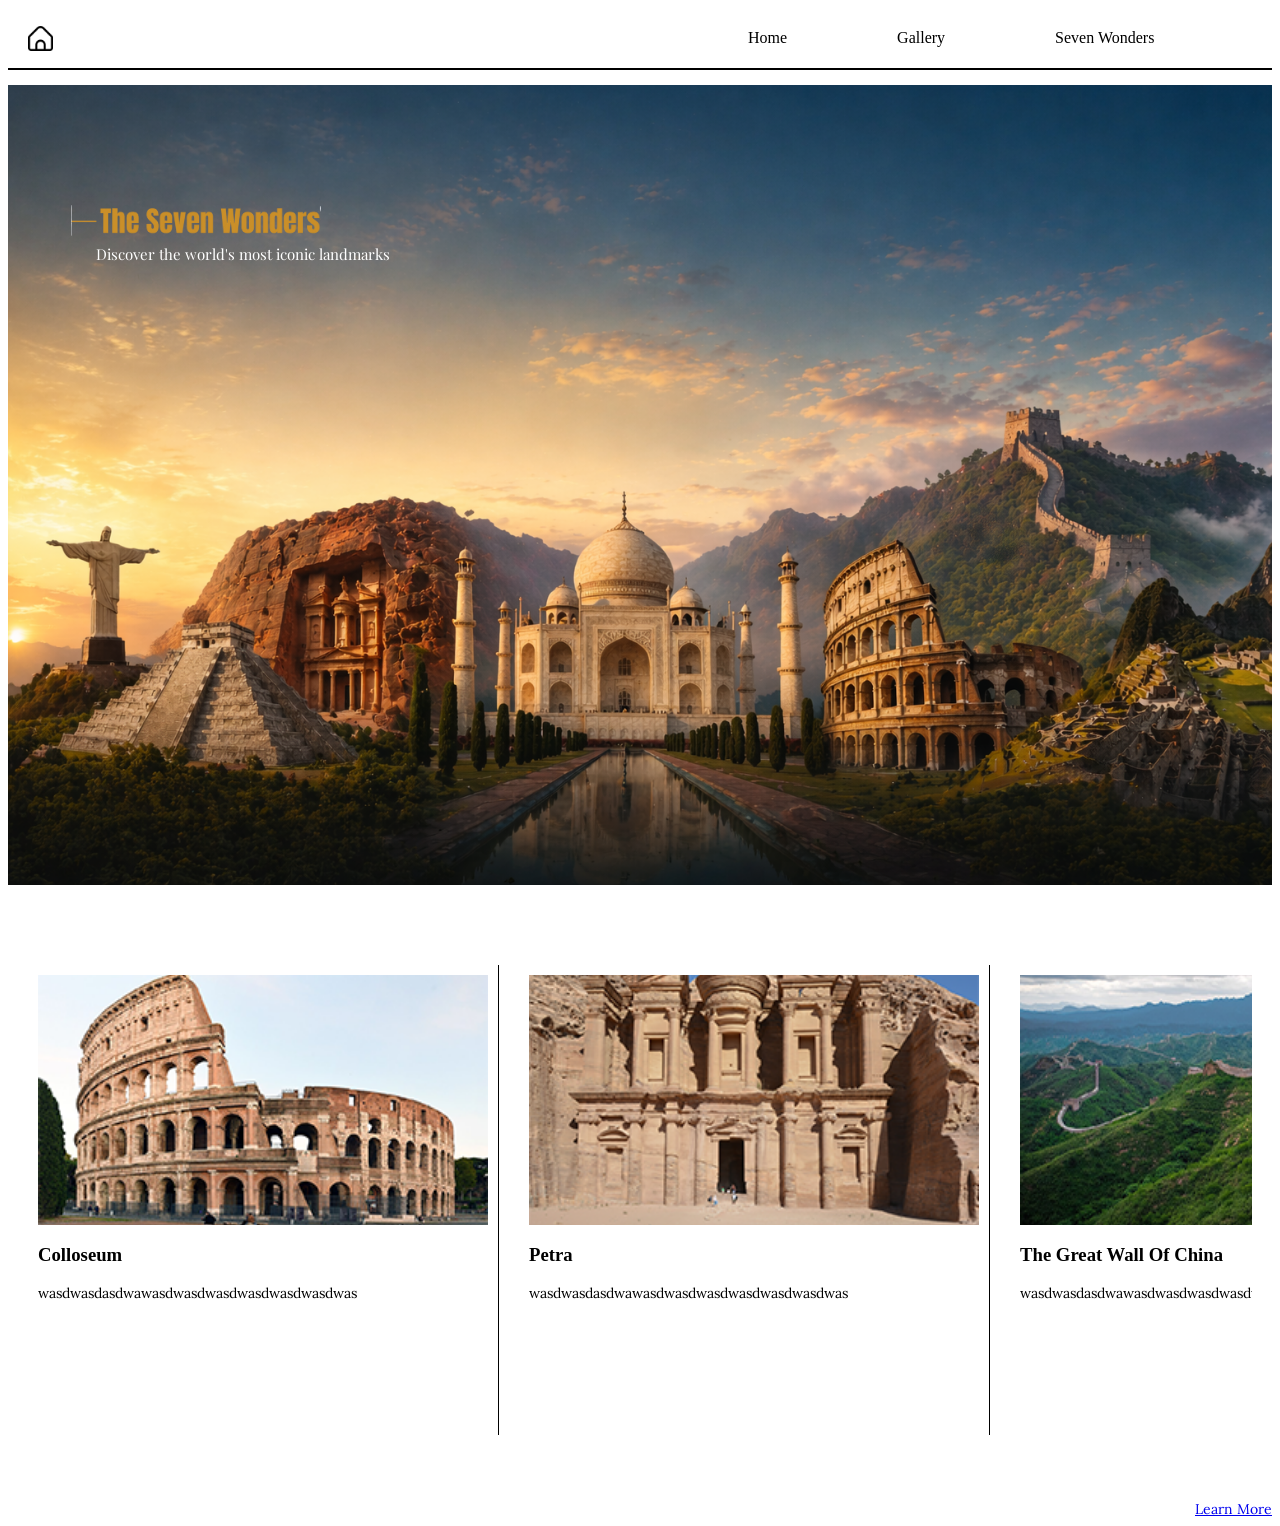
==== index.html @ 96e54e18 "commit" ====
<!DOCTYPE html>
<html>
<head>
<link rel="stylesheet" href="https://fonts.google.com/specimen/BBH+Hegarty">
<link rel="stylesheet" href="https://fonts.googleapis.com/css2?family=Lora:ital,wght@0,400;0,700;1,400&display=swap">
<link rel="stylesheet" href="https://fonts.googleapis.com/css2?family=Playfair+Display&display=swap">
<link rel="stylesheet" href="style.css">
<link rel="icon" type="image/png" href="Images/home.png">
</head>
<body>

    <nav class="Navbar">
      <img src="Images/home.png" alt="Home Icon" class="Home-Icon">
        
      
      <div class="Nav-Links">
        <a href ='index.html' > Home </a>
        <a href ='gallery.html' > Gallery </a>
        <a href ='wonders.html' > Seven Wonders </a>
    </div>
      </nav>

      <div class="Front">
      <img src="Images/SevenWonders.png" alt="Seven Wonders" class="FrontImage">
      <img src="Images/Title.png" alt="Title" class="Title">
      <p class="Title1">Discover the world's most iconic landmarks</p>
</div>
    
<div class="Scroll-Gallery-Border">
  <div class="Scroll-Gallery-Sections">
    
    <div class="Scroll-Gallery-Boxes">
      <img src="Images/Colosseum.png" alt="Colosseum" class="Scroll-Gallery-Images">
      <h3>Colloseum</h3>
      <p>wasdwasdasdwawasdwasdwasdwasdwasdwasdwas</p>
    </div>

        <div class="Scroll-Gallery-Boxes">
      <img src="Images/Petra.png" alt="Petra" class="Scroll-Gallery-Images">
      <h3>Petra</h3>
      <p>wasdwasdasdwawasdwasdwasdwasdwasdwasdwas</p>
    </div>

        <div class="Scroll-Gallery-Boxes">
      <img src="Images/TheGreatWallOfChina.png" alt="The The Great Wall Of China" class="Scroll-Gallery-Images">
      <h3>The Great Wall Of China</h3>
      <p>wasdwasdasdwawasdwasdwasdwasdwasdwasdwas</p>
    </div>

                <div class="Scroll-Gallery-Boxes">
      <img src="Images/MachuPicchu.png" alt="Machu Picchu" class="Scroll-Gallery-Images">
      <h3>Machu Picchu</h3>
      <p>wasdwasdasdwawasdwasdwasdwasdwasdwasdwas</p>
    </div>

    <div class="Scroll-Gallery-Boxes">
      <img src="Images/ChichenItza.png" alt="Chichen Itza" class="Scroll-Gallery-Images">
      <h3>Chichen Itza</h3>
      <p>wasdwasdasdwawasdwasdwasdwasdwasdwasdwas</p>
    </div>

        <div class="Scroll-Gallery-Boxes">
      <img src="Images/ChristTheRedeemer.png" alt="Christ The Redeemer" class="Scroll-Gallery-Images">
      <h3>Christ The Redeemer</h3>
      <p>wasdwasdasdwawasdwasdwasdwasdwasdwasdwas</p>
    </div>

        <div class="Scroll-Gallery-Boxes">
      <img src="Images/TajMahal.png" alt="Taj Mahal" class="Scroll-Gallery-Images">
      <h3>Taj Mahal</h3>
      <p>wasdwasdasdwawasdwasdwasdwasdwasdwasdwas</p>
    </div>

  </div>
  </div>

      <div class="Scroll-Gallery-Footer">
      <a href="gallery.html" class="Scroll-Gallery-Footer1">Learn More</a>
    </div>

</body>
</html>
---- style.css ----
body {
    background-color: rgb(255, 255, 255);
  }

h1 {
    font-family: "BBH Hegarty", sans-serif;
    font-size: 32px;
    text-align: center;
  }

  p {
    font-family: "Lora", serif;
    font-size: 20px;
  }

 .Home-Icon {
  width: 25px;
  height:auto;
  margin-right:50px;
 }
  
  nav {
    background-color:white;
    display: flex;
    align-items: center;
    padding: 5px 20px;
    border-bottom: 2px solid black;
    height: 50px;
    position: sticky;
    top:0;
    z-index: 100;
  }
  
  .Nav-Links {
    gap: 20px;
    display: flex;
    margin-left: 600px;
  }

  .Navbar {
    a:link, a:visited {
      background-color: white;
      color: black;
      padding: 15px 20px;
      text-align: center;
      margin-left: 20px;
      margin-right: 20px;
      text-decoration: none;
      display: inline-block;
      transition-duration: 0.4s;
      border: 5px solid white;
      border-radius: 12px;
    }

    a:hover, a:active {
        background-color: rgb(245, 240, 240);
        color: white;
        border: 5px solid rgb(241, 236, 236);
        border-radius: 12px;
    }
}

.FrontImage {
  width:100%;
  height: 800px;
  display: block;
  object-fit: cover;
  object-position: bottom;
  margin-top: 15px;
}

.Front {
  position: relative;
  width: 100%;
  display: block;
}

.Title {
  position: absolute;
  top: 15%;
  left: 5%;
  width: 250px;
  height: auto;
}

.Title1 {
  position: absolute;
  top: 18%;
  left: 7%;
  color: white;
  font-size: 15px;
  font-family: "Playfair Display", serif;
}

.Scroll-Gallery-Border {
  margin-top: 60px;
  padding: 20px;
  position: relative;
}

.Scroll-Gallery-Sections {
  display: flex;
  flex-wrap: nowrap;
  gap: 20px;
  overflow-x: auto;
  scroll-behavior: smooth;
  padding-bottom: 15px;
  margin-bottom: 0;
  align-items: stretch;
}

.Scroll-Gallery-Sections::-webkit-scrollbar-track {
  background: white;
}

.Scroll-Gallery-Sections::-webkit-scrollbar-thumb {
  background: #888888;
  border-radius: 6px;
}

.Scroll-Gallery-Sections::-webkit-scrollbar-thumb:hover {
  background: #525151;
}

.Scroll-Gallery-Boxes {
  min-width: 450px;
  width: 450px;
  flex-shrink: 0;
  background-color: white;
  padding: 10px;
  height: 450px;
  border-right: 1px solid black;
  margin-bottom: 30px;
}

.Scroll-Gallery-Boxes p {
  font-family: "Lora", serif;
  font-size: 14px;
  margin: 0;
  overflow: -webkit-box;
  -webkit-line-clamp: 3;
  -webkit-box-orient: vertical;
}

.Scroll-Gallery-Images {
  width: 100%;
  height: 250px;
  object-fit: cover;
  display: block;
}

.Scroll-Gallery h3 {
  font-family: "Lora", serif;
  font-size: 18px;
  margin: 10px 0 5px;
}

.Scroll-Gallery p {
  font-family: "Lora", serif;
  font-size: 14px;
  margin: 0;
}

.Scroll-Gallery-Footer {
display: flex;
justify-content: flex-end;
margin-end: 8px;
}

.Scroll-Gallery-Footer1 {
  font-family: "Lora", serif;
  font-size: 14px;
  text-decoration: underline;
}

  .Scroll-Gallery-Footer1:hover {
      color: gray;
  }


.img {
  display: block;
  margin-right: 10px;
}
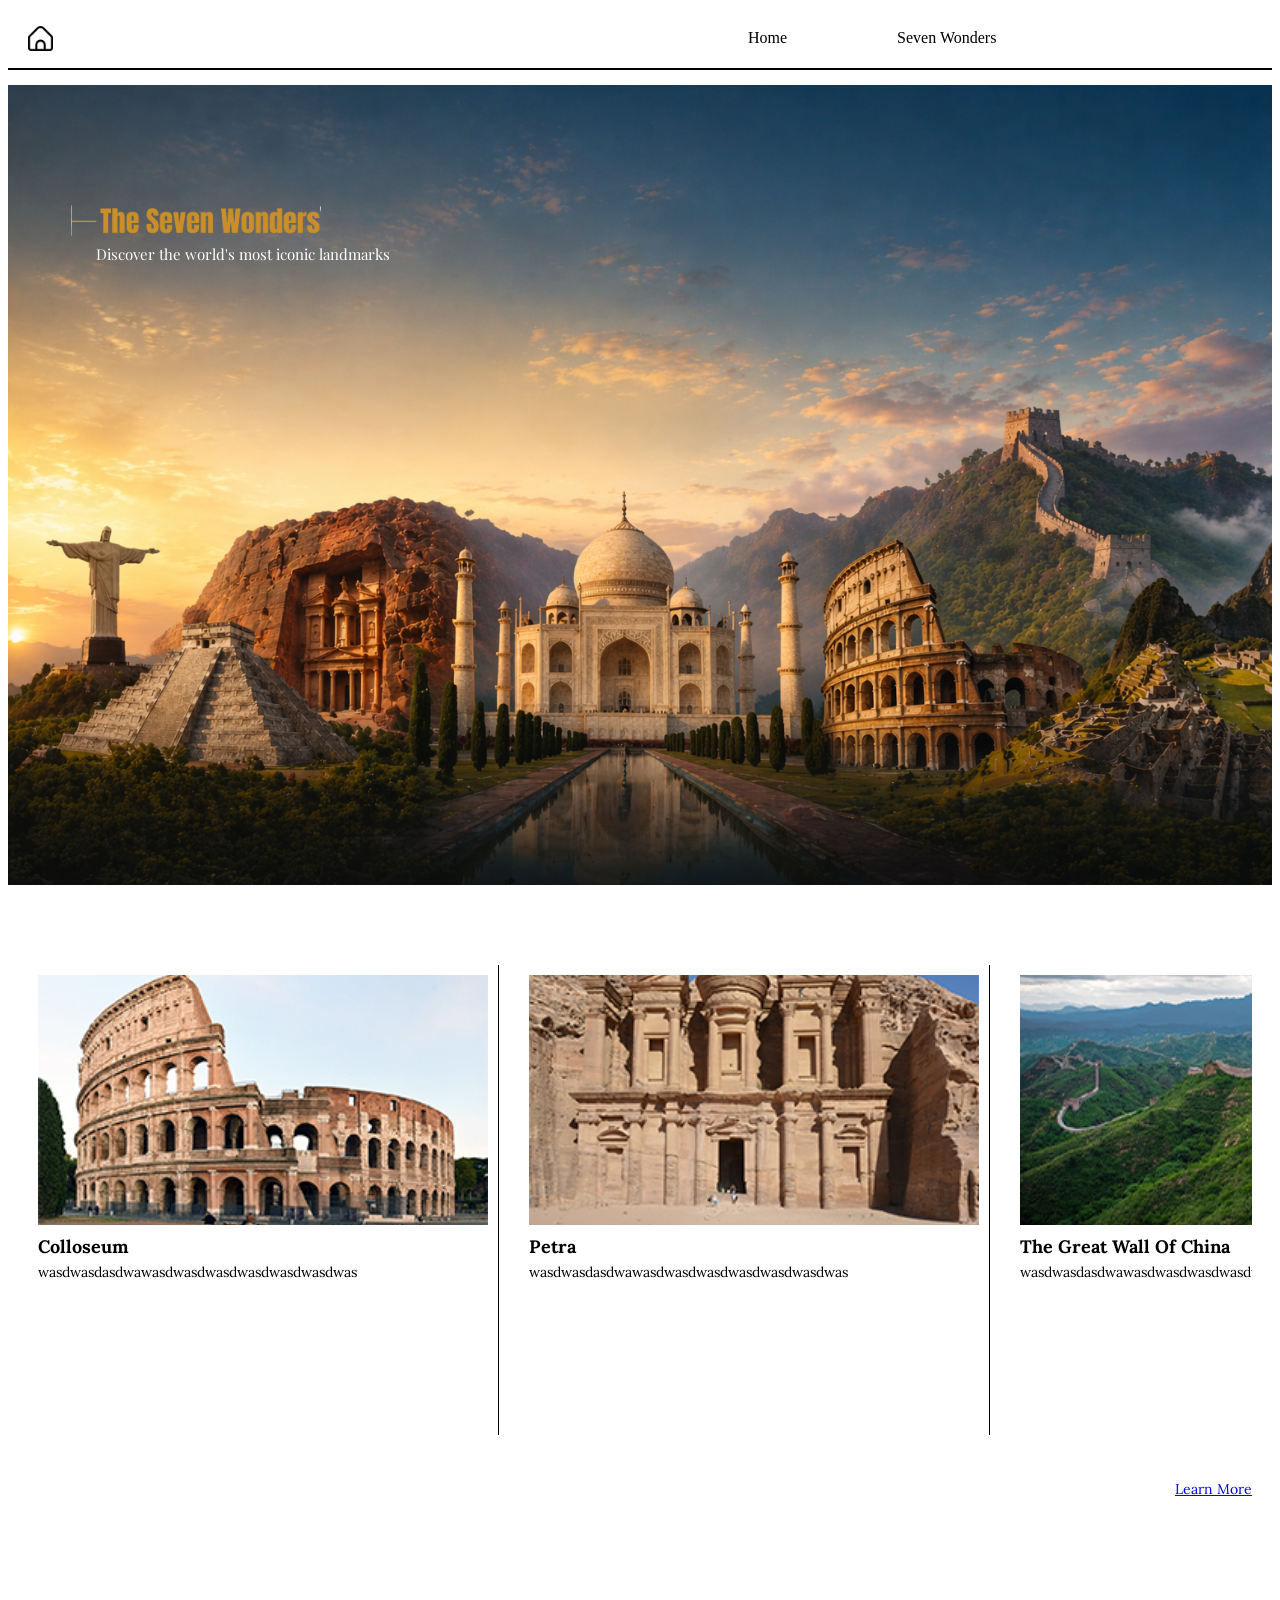
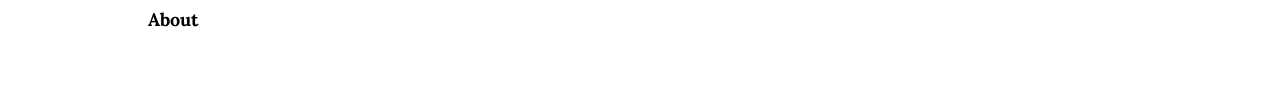
==== commit 906b6434: "commit" ====
--- a/index.html
+++ b/index.html
@@ -1,7 +1,6 @@
 <!DOCTYPE html>
 <html>
 <head>
-<link rel="stylesheet" href="https://fonts.google.com/specimen/BBH+Hegarty">
 <link rel="stylesheet" href="https://fonts.googleapis.com/css2?family=Lora:ital,wght@0,400;0,700;1,400&display=swap">
 <link rel="stylesheet" href="https://fonts.googleapis.com/css2?family=Playfair+Display&display=swap">
 <link rel="stylesheet" href="style.css">
@@ -15,7 +14,6 @@
       
       <div class="Nav-Links">
         <a href ='index.html' > Home </a>
-        <a href ='gallery.html' > Gallery </a>
         <a href ='wonders.html' > Seven Wonders </a>
     </div>
       </nav>
@@ -72,11 +70,24 @@
     </div>
 
   </div>
+
+        <div class="Scroll-Gallery-Footer">
+      <a href="wonders.html" class="Scroll-Gallery-Footer1">Learn More</a>
+    </div>
+
   </div>
 
-      <div class="Scroll-Gallery-Footer">
-      <a href="gallery.html" class="Scroll-Gallery-Footer1">Learn More</a>
+  <footer class="Footer">
+    <div class="About">
+      <h3>About</h3>
+      <p></p>
+      </div>
+
+      <div class="Socials">
+        <h3>Socials</h3>
+
     </div>
+  </footer>
 
 </body>
 </html>
--- a/style.css
+++ b/style.css
@@ -14,6 +14,12 @@
   }
 
  .Home-Icon {
+  width: 25px;
+  height:auto;
+  margin-right:50px;
+ }
+
+  .Gallery-Icon {
   width: 25px;
   height:auto;
   margin-right:50px;
@@ -137,9 +143,16 @@
   font-family: "Lora", serif;
   font-size: 14px;
   margin: 0;
-  overflow: -webkit-box;
+  overflow: hidden;
+  display: -webkit-box;
   -webkit-line-clamp: 3;
   -webkit-box-orient: vertical;
+}
+
+.Scroll-Gallery-Boxes h3 {
+  font-family: "Lora", serif;
+  font-size: 18px;
+  margin: 10px 0 5px;
 }
 
 .Scroll-Gallery-Images {
@@ -149,22 +162,9 @@
   display: block;
 }
 
-.Scroll-Gallery h3 {
-  font-family: "Lora", serif;
-  font-size: 18px;
-  margin: 10px 0 5px;
-}
-
-.Scroll-Gallery p {
-  font-family: "Lora", serif;
-  font-size: 14px;
-  margin: 0;
-}
-
 .Scroll-Gallery-Footer {
 display: flex;
 justify-content: flex-end;
-margin-end: 8px;
 }
 
 .Scroll-Gallery-Footer1 {
@@ -181,4 +181,51 @@
 .img {
   display: block;
   margin-right: 10px;
+}
+
+.Footer {
+  display: flex;
+  gap: 40px;
+  padding: 40px;
+  background-color: white;
+  margin-top: 50px;
+}
+
+.About {
+  display: flex;
+  flex-direction: column;
+  gap: 8px;
+  margin-left: 100px;
+}
+
+.Socials {
+  display: flex;
+  flex-direction: column;
+  gap: 8px;
+  margin-left: 1400px;
+}
+
+.About h3 {
+  font-family: "Lora", serif;
+  font-size: 18px;
+  margin: 0 0 8px 0;
+}
+
+.Socials h3 {
+  font-family: "Lora", serif;
+  font-size: 18px;
+  margin: 0 0 8px 0;
+}
+
+.About p {
+  font-family: "Lora", serif;
+  font-size: 14px;
+  margin: 0;
+}
+
+.Socials a {
+  font-family: "Lora", serif;
+  font-size: 14px;
+  color: black;
+  text-decoration: none;
 }
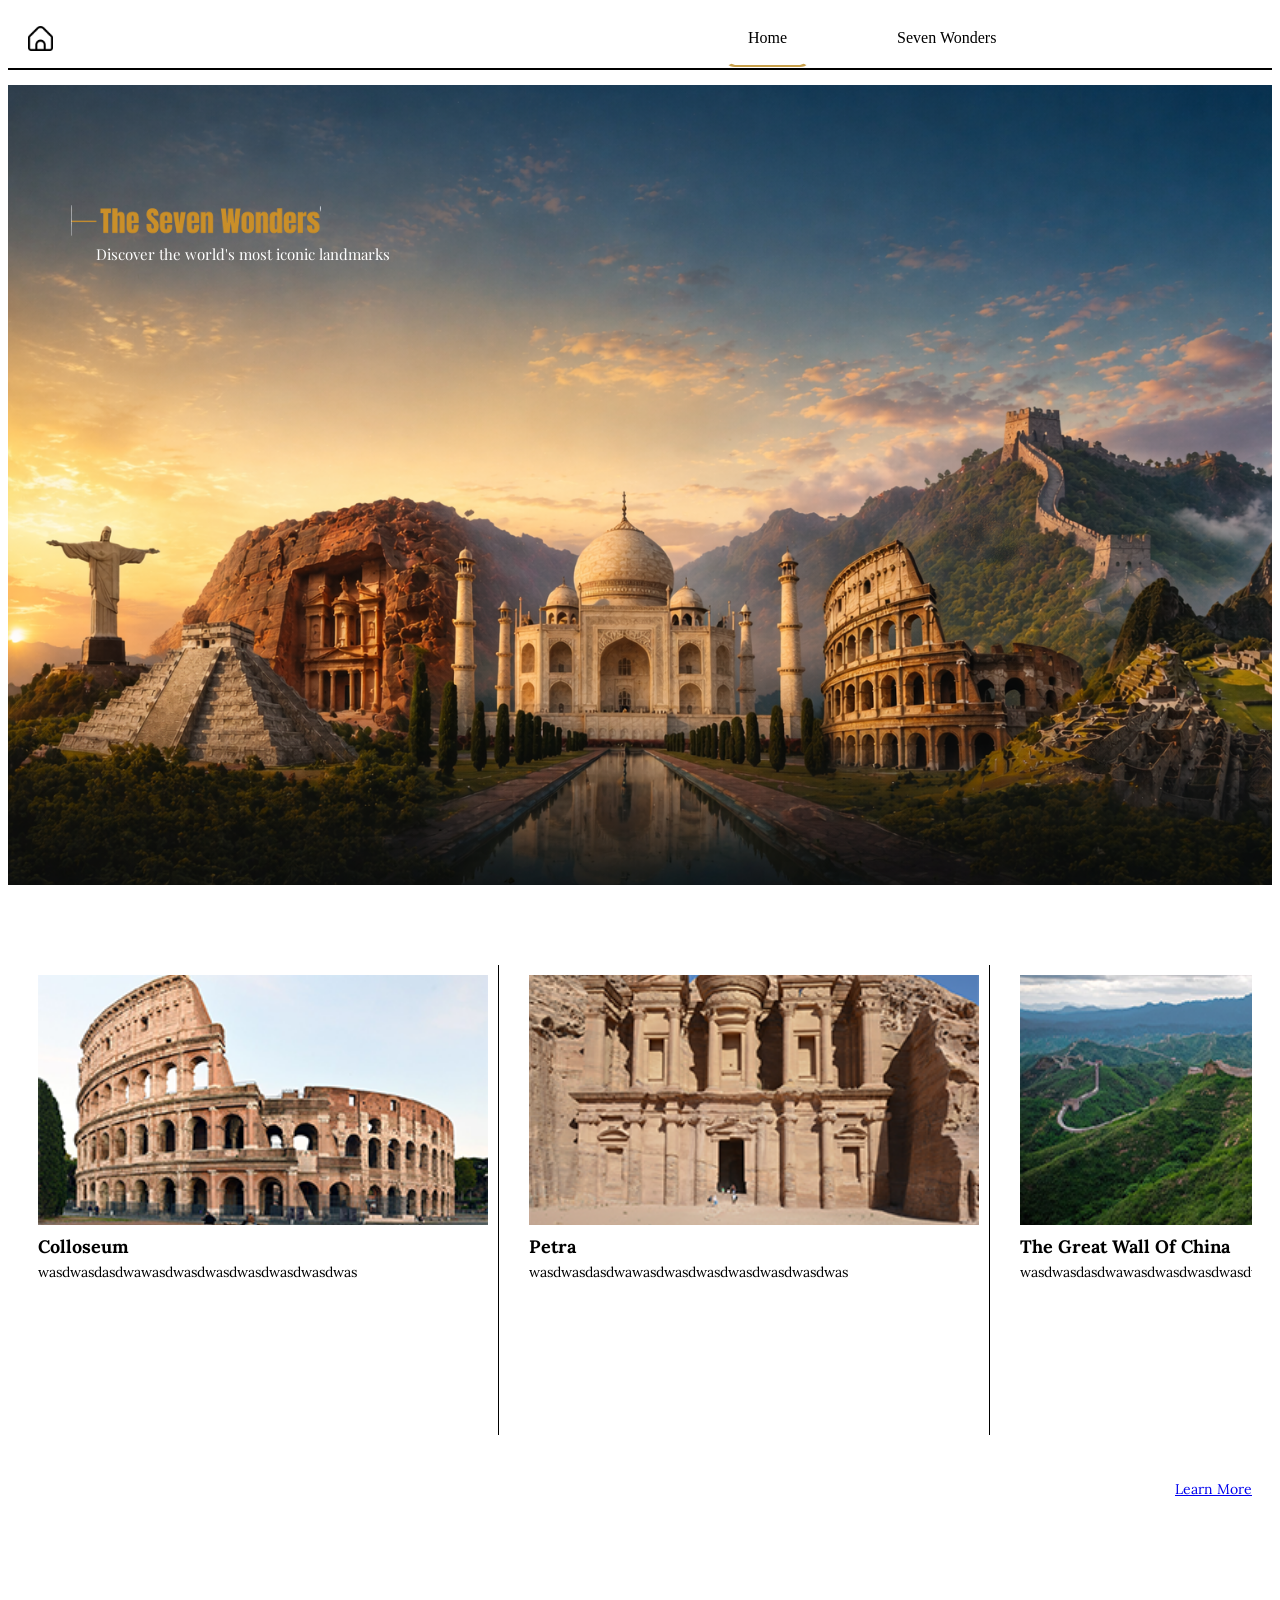
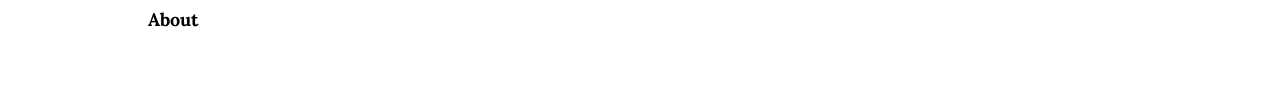
==== commit 19cb9218: "commit" ====
--- a/index.html
+++ b/index.html
@@ -13,8 +13,8 @@
         
       
       <div class="Nav-Links">
-        <a href ='index.html' > Home </a>
-        <a href ='wonders.html' > Seven Wonders </a>
+        <a href ='index.html' class="active"> Home </a>
+        <a href ='wonders.html'> Seven Wonders </a>
     </div>
       </nav>
 
--- a/style.css
+++ b/style.css
@@ -43,6 +43,11 @@
     margin-left: 600px;
   }
 
+  .Navbar a.active {
+    border-bottom: 2px solid #c8a04a !important;
+    padding: 5px;
+  }
+
   .Navbar {
     a:link, a:visited {
       background-color: white;
@@ -228,4 +233,127 @@
   font-size: 14px;
   color: black;
   text-decoration: none;
+}
+
+.WonderBox {
+  display: flex;
+  align-items: center;
+  gap: 40px;
+  padding: 40px;
+  border-bottom: 1px solid #dddddd;
+}
+
+.WonderBoxReverse {
+  display: flex;
+  flex-direction: row-reverse;
+  align-items: center;
+  gap: 40px;
+  padding: 40px;
+  border-bottom: 1px solid #dddddd;
+}
+
+.WonderImage {
+  width: 50%;
+  height: 300px;
+  object-fit: cover;
+}
+
+.WonderText {
+  width: 50%;
+}
+
+.WonderNumber {
+  color: #c8a04a;
+  font-family: "Lora", serif;
+  font-size: 16px;
+  margin: 0;
+}
+
+.WonderText h2 {
+  font-family: "playfair Display", serif;
+  font-size: 36px;
+  margin: 5px 0;
+}
+
+.WonderLocation {
+  color: #c8a04a;
+  font-family: "Lora", serif;
+  font-family: 14px;
+}
+
+.WonderLink {
+  display: inline-block;
+  margin-top: 15px;
+  padding: 8px 20px;
+  border: 1px solid black;
+  color: black;
+  text-decoration: none;
+  font-family: "Lora", serif;
+  font-size: 14px;
+}
+
+.WonderLink:hover {
+  background-color: #f1f1f1;
+}
+
+.Banner {
+  position:relative;
+  width: 100%;
+}
+
+.BannerImage {
+  width: 100%;
+  height: 400px;
+  object-fit: cover;
+  display: block;
+}
+
+.BannerText {
+  position: absolute;
+  top: 50%;
+  left: 0;
+  right: 0;
+  transform: translate(-50% -50%);
+  text-align: center;
+  color: white;
+  width: 50%;
+  margin: auto;
+  border-top: 1px solid #c8a04a;
+  border-bottom: 1px solid #c8a04a;
+}
+
+.BannerText h1 {
+  font-family: "Playfair Display", serif;
+  font-size: 48px;
+  margin: 0 0 10px 0;
+  color: white;
+}
+
+.WondersTop {
+  display: flex;
+  gap: 40px;
+  padding: 40px;
+  align-items: center;
+}
+
+.WondersImage {
+  width: 50%;
+  height: 350px;
+  object-fit: cover;
+}
+
+.WondersText {
+  width: 50%;
+}
+
+.WondersText h2 {
+  font-family: "Playfair Display",serif;
+  font-size: 36px;
+  margin: 0 0 5px 0;
+}
+
+.WondersLocation{
+  color: #c8a04a;
+  font-family: "Lora", serif;
+  font
 }
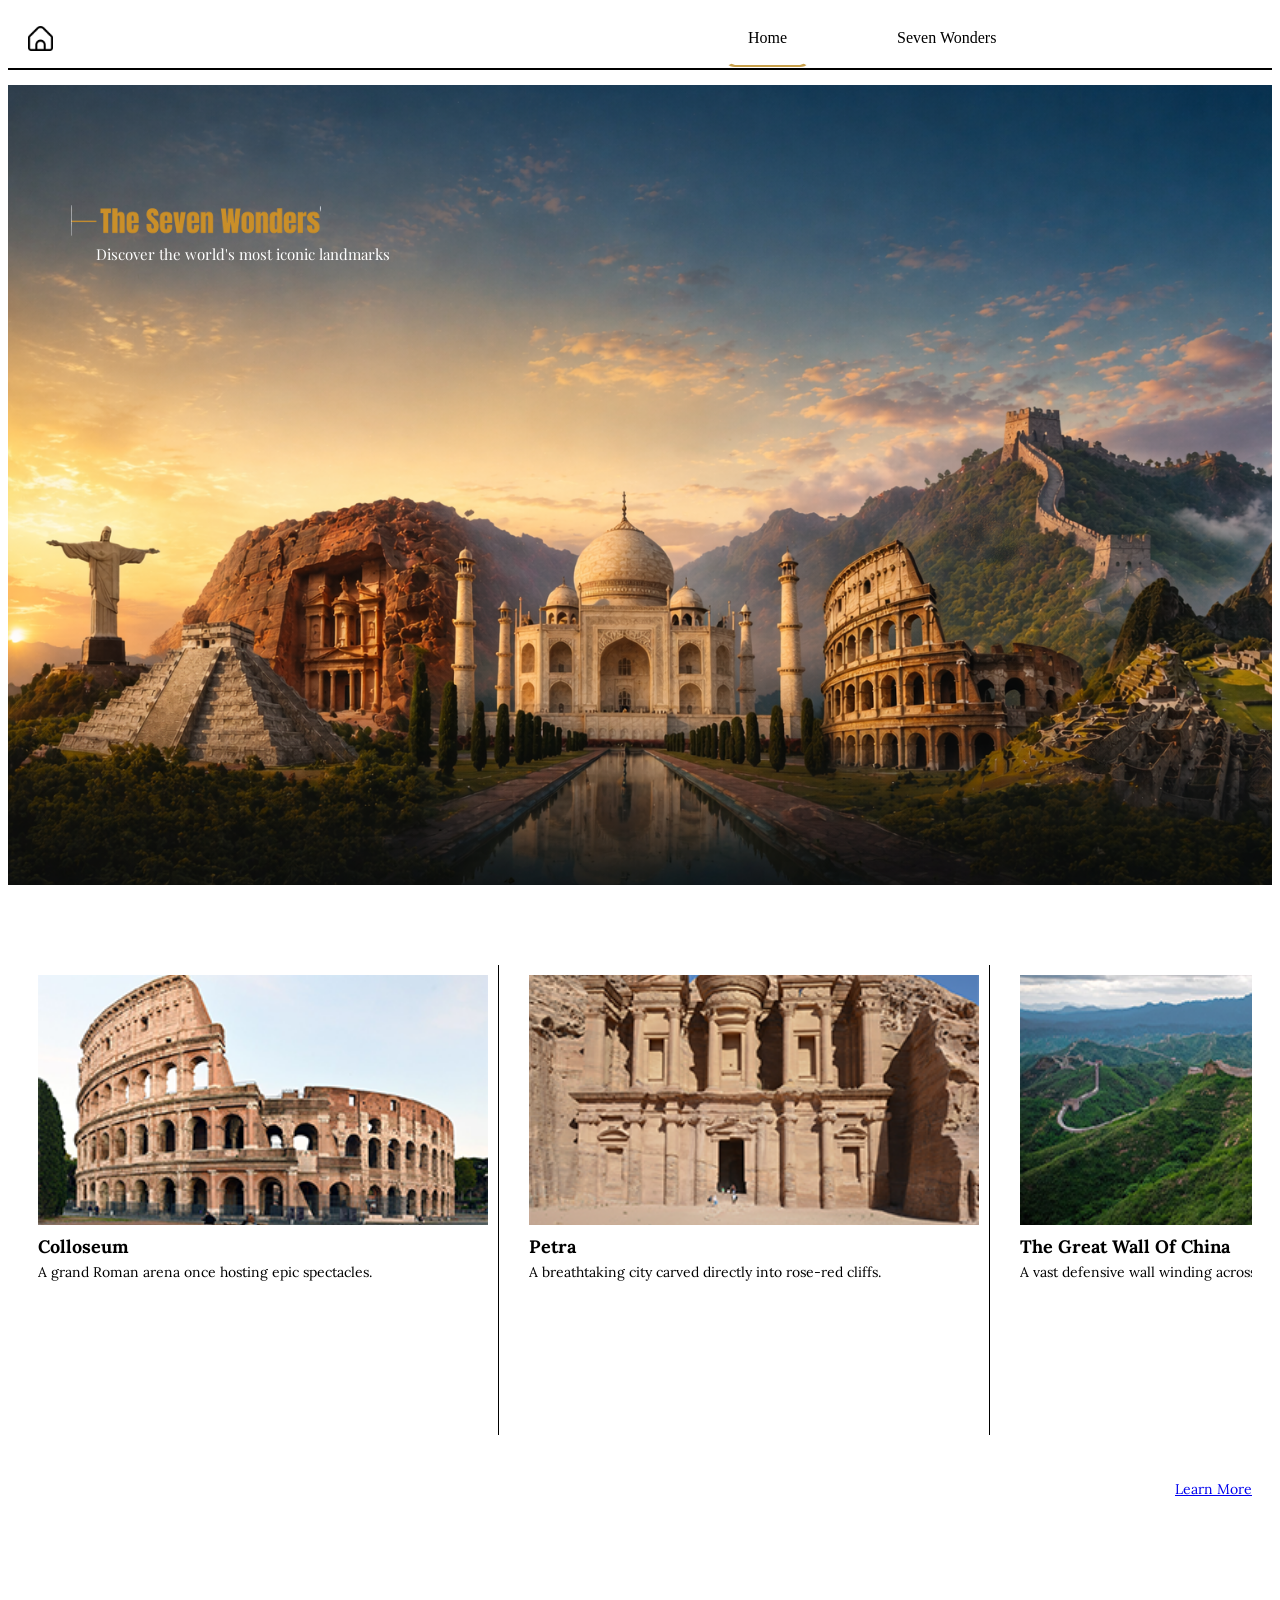
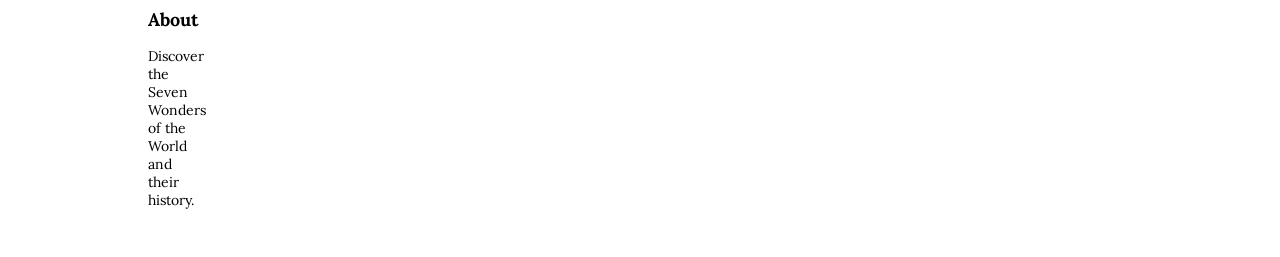
==== commit 3710bb47: "commit" ====
--- a/index.html
+++ b/index.html
@@ -30,43 +30,43 @@
     <div class="Scroll-Gallery-Boxes">
       <img src="Images/Colosseum.png" alt="Colosseum" class="Scroll-Gallery-Images">
       <h3>Colloseum</h3>
-      <p>wasdwasdasdwawasdwasdwasdwasdwasdwasdwas</p>
+      <p>A grand Roman arena once hosting epic spectacles.</p>
     </div>
 
         <div class="Scroll-Gallery-Boxes">
       <img src="Images/Petra.png" alt="Petra" class="Scroll-Gallery-Images">
       <h3>Petra</h3>
-      <p>wasdwasdasdwawasdwasdwasdwasdwasdwasdwas</p>
+      <p>A breathtaking city carved directly into rose-red cliffs.</p>
     </div>
 
         <div class="Scroll-Gallery-Boxes">
       <img src="Images/TheGreatWallOfChina.png" alt="The The Great Wall Of China" class="Scroll-Gallery-Images">
       <h3>The Great Wall Of China</h3>
-      <p>wasdwasdasdwawasdwasdwasdwasdwasdwasdwas</p>
+      <p>A vast defensive wall winding across China's rugged landscapes.</p>
     </div>
 
                 <div class="Scroll-Gallery-Boxes">
       <img src="Images/MachuPicchu.png" alt="Machu Picchu" class="Scroll-Gallery-Images">
       <h3>Machu Picchu</h3>
-      <p>wasdwasdasdwawasdwasdwasdwasdwasdwasdwas</p>
+      <p>A mysterious Incan city high in the Andes mountains.</p>
     </div>
 
     <div class="Scroll-Gallery-Boxes">
       <img src="Images/ChichenItza.png" alt="Chichen Itza" class="Scroll-Gallery-Images">
       <h3>Chichen Itza</h3>
-      <p>wasdwasdasdwawasdwasdwasdwasdwasdwasdwas</p>
+      <p>A historic Mayan site known for its iconic pyramid.</p>
     </div>
 
         <div class="Scroll-Gallery-Boxes">
       <img src="Images/ChristTheRedeemer.png" alt="Christ The Redeemer" class="Scroll-Gallery-Images">
       <h3>Christ The Redeemer</h3>
-      <p>wasdwasdasdwawasdwasdwasdwasdwasdwasdwas</p>
+      <p>A towering statue overlooking Rio, symbolizing peace and unity.</p>
     </div>
 
         <div class="Scroll-Gallery-Boxes">
       <img src="Images/TajMahal.png" alt="Taj Mahal" class="Scroll-Gallery-Images">
       <h3>Taj Mahal</h3>
-      <p>wasdwasdasdwawasdwasdwasdwasdwasdwasdwas</p>
+      <p>A stunning white marble monument built as a symbol of love.</p>
     </div>
 
   </div>
@@ -80,7 +80,7 @@
   <footer class="Footer">
     <div class="About">
       <h3>About</h3>
-      <p></p>
+      <p>Discover the Seven Wonders of the World and their history.</p>
       </div>
 
       <div class="Socials">
--- a/style.css
+++ b/style.css
@@ -355,5 +355,49 @@
 .WondersLocation{
   color: #c8a04a;
   font-family: "Lora", serif;
-  font
+  font-size: 16px;
+  margin:0 0 15px 0;
+}
+
+.KeyFacts {
+  background-color: #f5ede0;
+  padding: 20px 30px;
+  margin: 0 40px;
+  width: 300px;
+  margin-left: 100px;
+}
+
+.KeyFacts h3 {
+  font-family: "Playfair Display", serif;
+  font-size: 20px;
+  margin: 0 0 15px 0;
+}
+
+.KeyFacts p {
+  font-family: "Lora", serif;
+  font-size: 14px;
+  margin: 5px 0;
+}
+
+.Gallery {
+  padding: 40px;
+}
+
+.Gallery h2 {
+  font-family: "Playfair Display", serif;
+  font-size: 28px;
+  text-align: center;
+  margin: 0 0 20px 0;
+}
+
+.GalleryGrid {
+  display: grid;
+  grid-template-columns: 1fr 1fr 1fr;
+  gap: 10px ;
+}
+
+.GalleryImage {
+  width: 100%;
+  height: 200px;
+  object-fit: cover;
 }
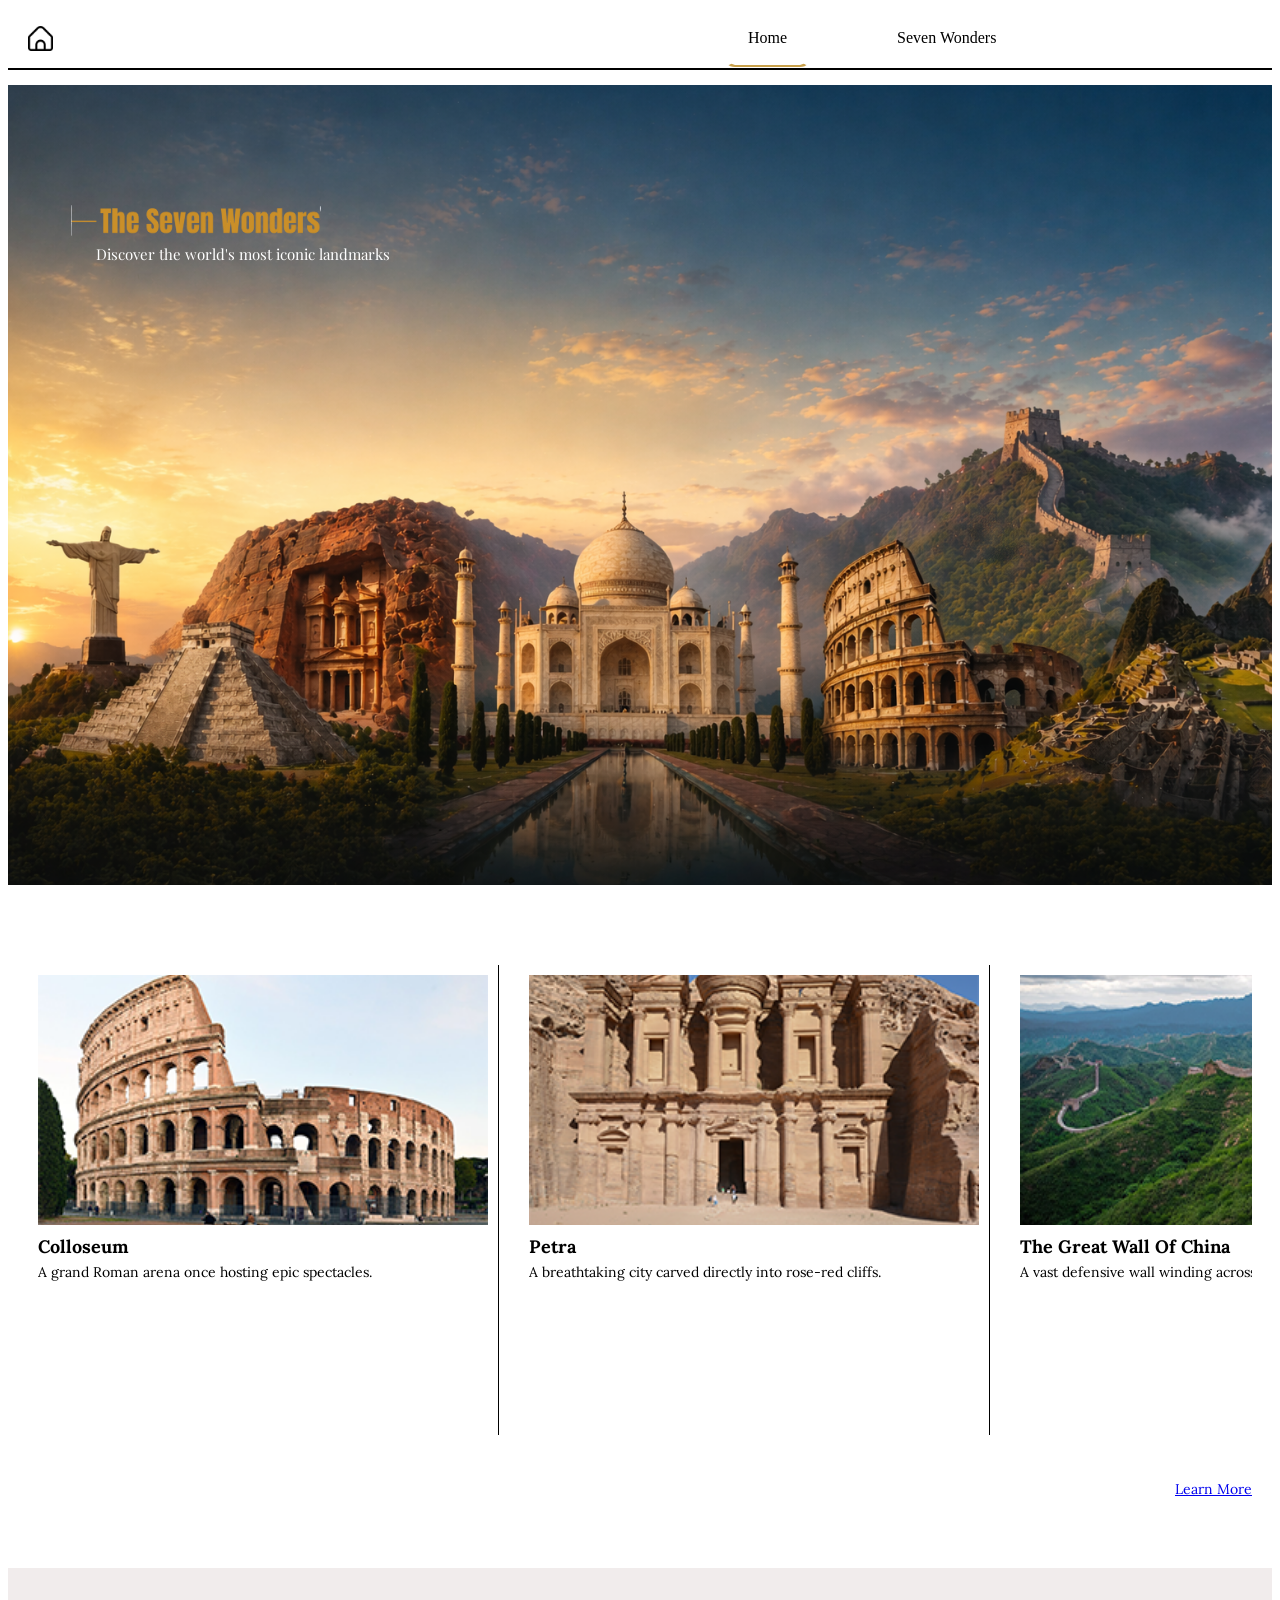
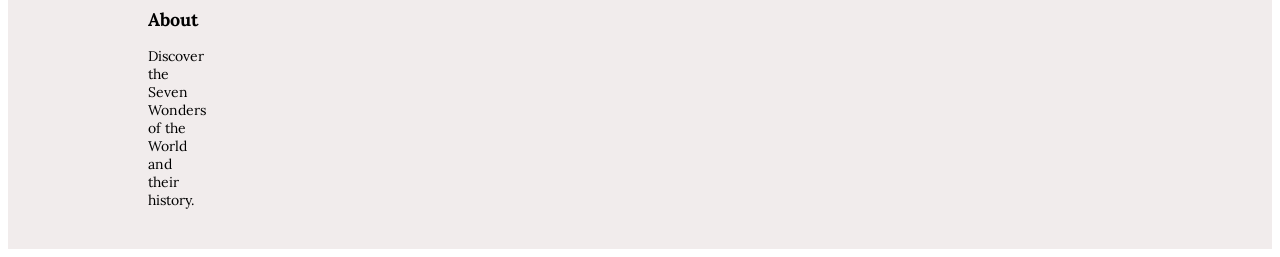
==== commit e66c90a4: "commit" ====
--- a/index.html
+++ b/index.html
@@ -1,6 +1,7 @@
 <!DOCTYPE html>
 <html>
 <head>
+<link rel="stylesheet" href="https://cdnjs.cloudflare.com/ajax/libs/font-awesome/6.5.0/css/all.min.css">
 <link rel="stylesheet" href="https://fonts.googleapis.com/css2?family=Lora:ital,wght@0,400;0,700;1,400&display=swap">
 <link rel="stylesheet" href="https://fonts.googleapis.com/css2?family=Playfair+Display&display=swap">
 <link rel="stylesheet" href="style.css">
@@ -86,6 +87,12 @@
       <div class="Socials">
         <h3>Socials</h3>
 
+        <div class="SocialIcons">
+        <i class="fa-brands fa-square-x-twitter"></i>
+        <i class="fa-brands fa-youtube"></i>
+        <i class="fa-brands fa-square-instagram"></i>
+        <i class="fa-brands fa-facebook"></i>
+        </div>
     </div>
   </footer>
 
--- a/style.css
+++ b/style.css
@@ -192,7 +192,7 @@
   display: flex;
   gap: 40px;
   padding: 40px;
-  background-color: white;
+  background-color: rgb(241, 236, 236);
   margin-top: 50px;
 }
 
@@ -400,4 +400,21 @@
   width: 100%;
   height: 200px;
   object-fit: cover;
+}
+
+.SocialIcons {
+  display: flex;
+  gap: 15px;
+  font-size: 20px;
+}
+
+.Back {
+  margin-top: 20px;
+  margin-left: 15px;
+  font-size: 25px;
+  color: black;
+}
+
+.Back a:hover {
+  color: rgb(247, 244, 244);
 }
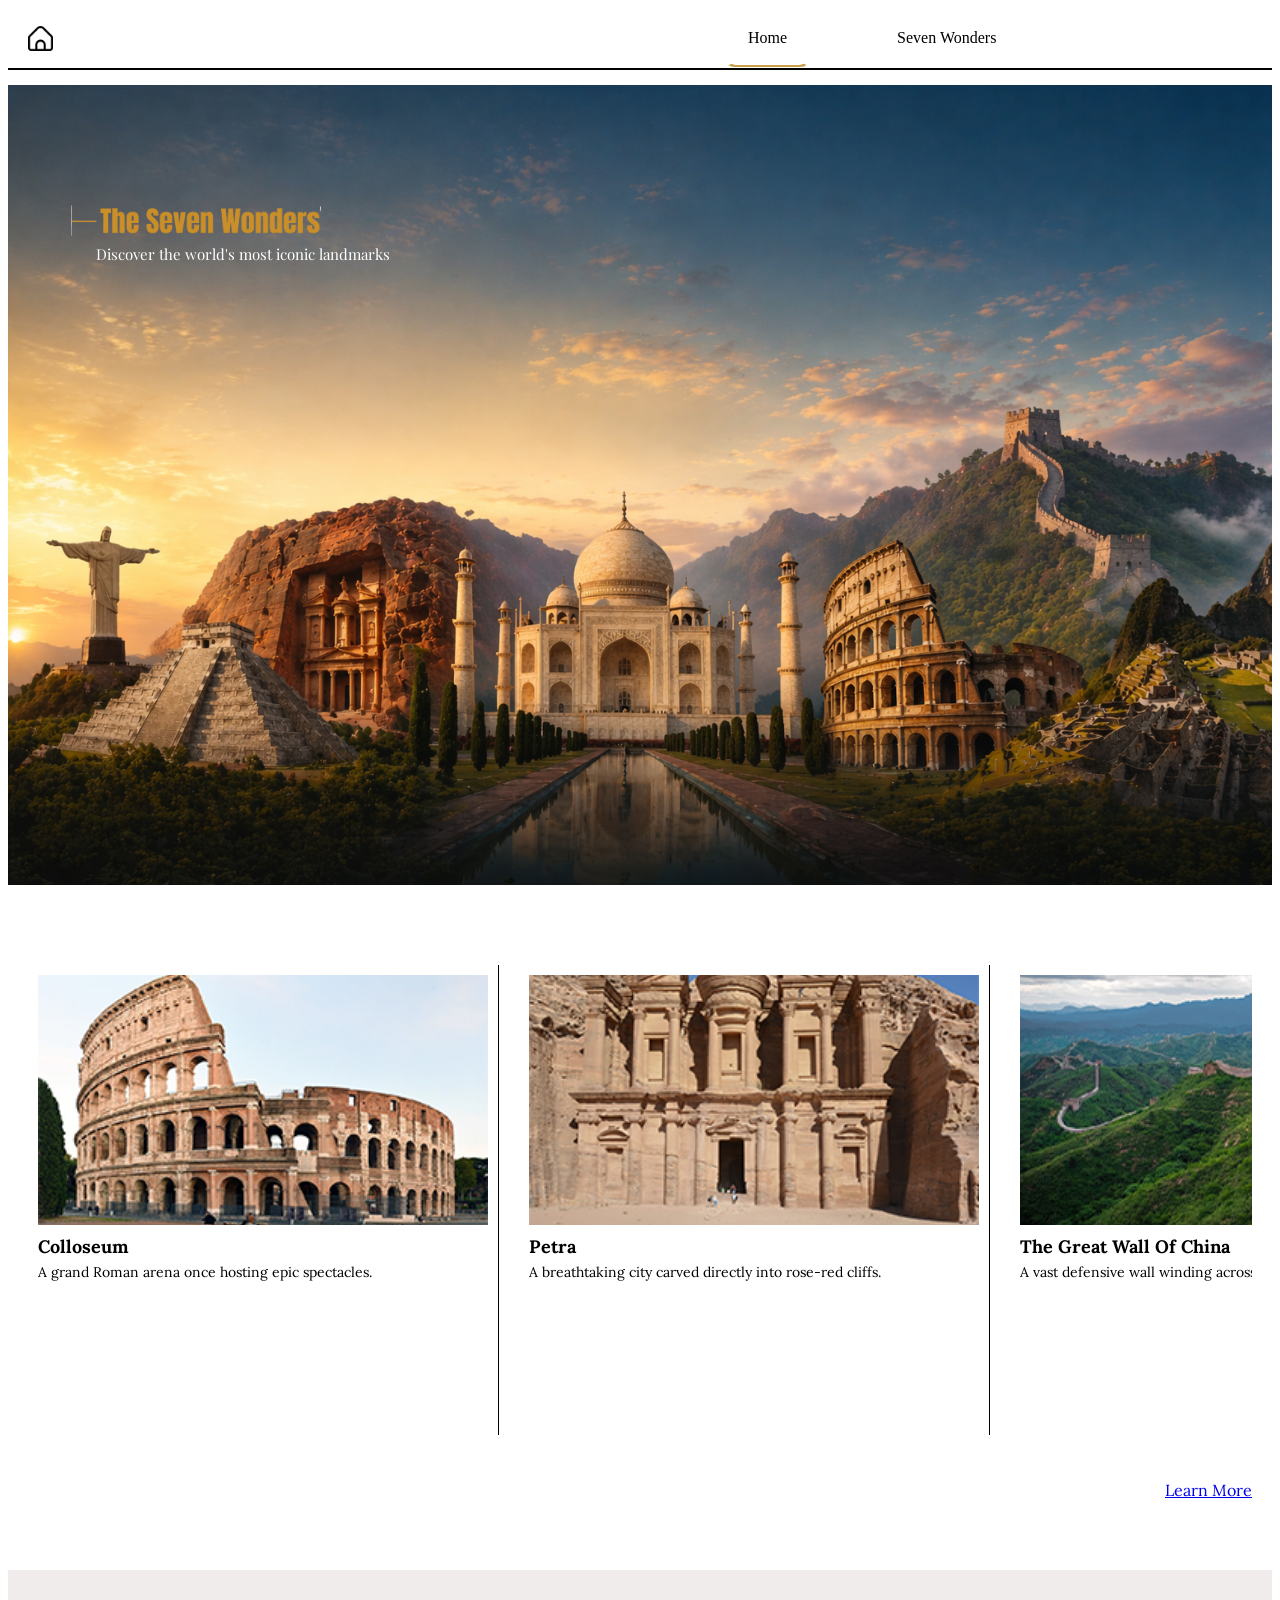
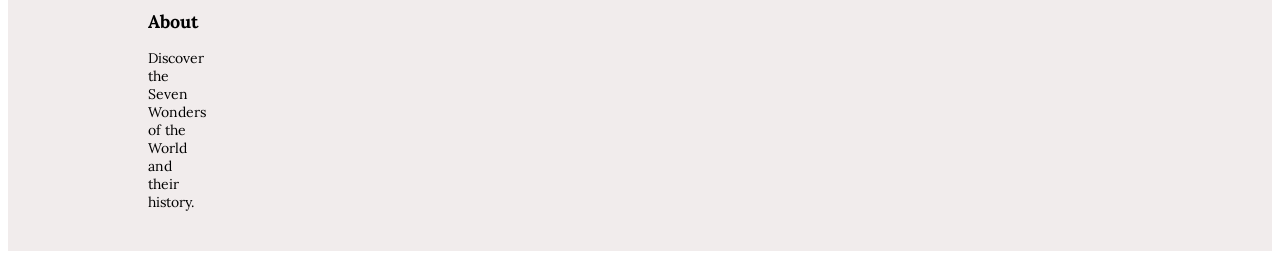
==== commit c5c385ba: "commit" ====
--- a/index.html
+++ b/index.html
@@ -1,6 +1,7 @@
 <!DOCTYPE html>
-<html>
+<html lang="en">
 <head>
+  <title>Home</title>
 <link rel="stylesheet" href="https://cdnjs.cloudflare.com/ajax/libs/font-awesome/6.5.0/css/all.min.css">
 <link rel="stylesheet" href="https://fonts.googleapis.com/css2?family=Lora:ital,wght@0,400;0,700;1,400&display=swap">
 <link rel="stylesheet" href="https://fonts.googleapis.com/css2?family=Playfair+Display&display=swap">
--- a/style.css
+++ b/style.css
@@ -69,7 +69,7 @@
         border: 5px solid rgb(241, 236, 236);
         border-radius: 12px;
     }
-}
+  }
 
 .FrontImage {
   width:100%;
@@ -174,7 +174,7 @@
 
 .Scroll-Gallery-Footer1 {
   font-family: "Lora", serif;
-  font-size: 14px;
+  font-size: 16px;
   text-decoration: underline;
 }
 
@@ -412,9 +412,18 @@
   margin-top: 20px;
   margin-left: 15px;
   font-size: 25px;
+}
+
+.Back a {
   color: black;
 }
 
 .Back a:hover {
-  color: rgb(247, 244, 244);
+  color: rgb(59, 59, 59);
+}
+
+.WondersBackGround {
+  background-color: rgb(245, 245, 245);
+  padding-bottom: 20px;
+  margin-top: 20px;
 }
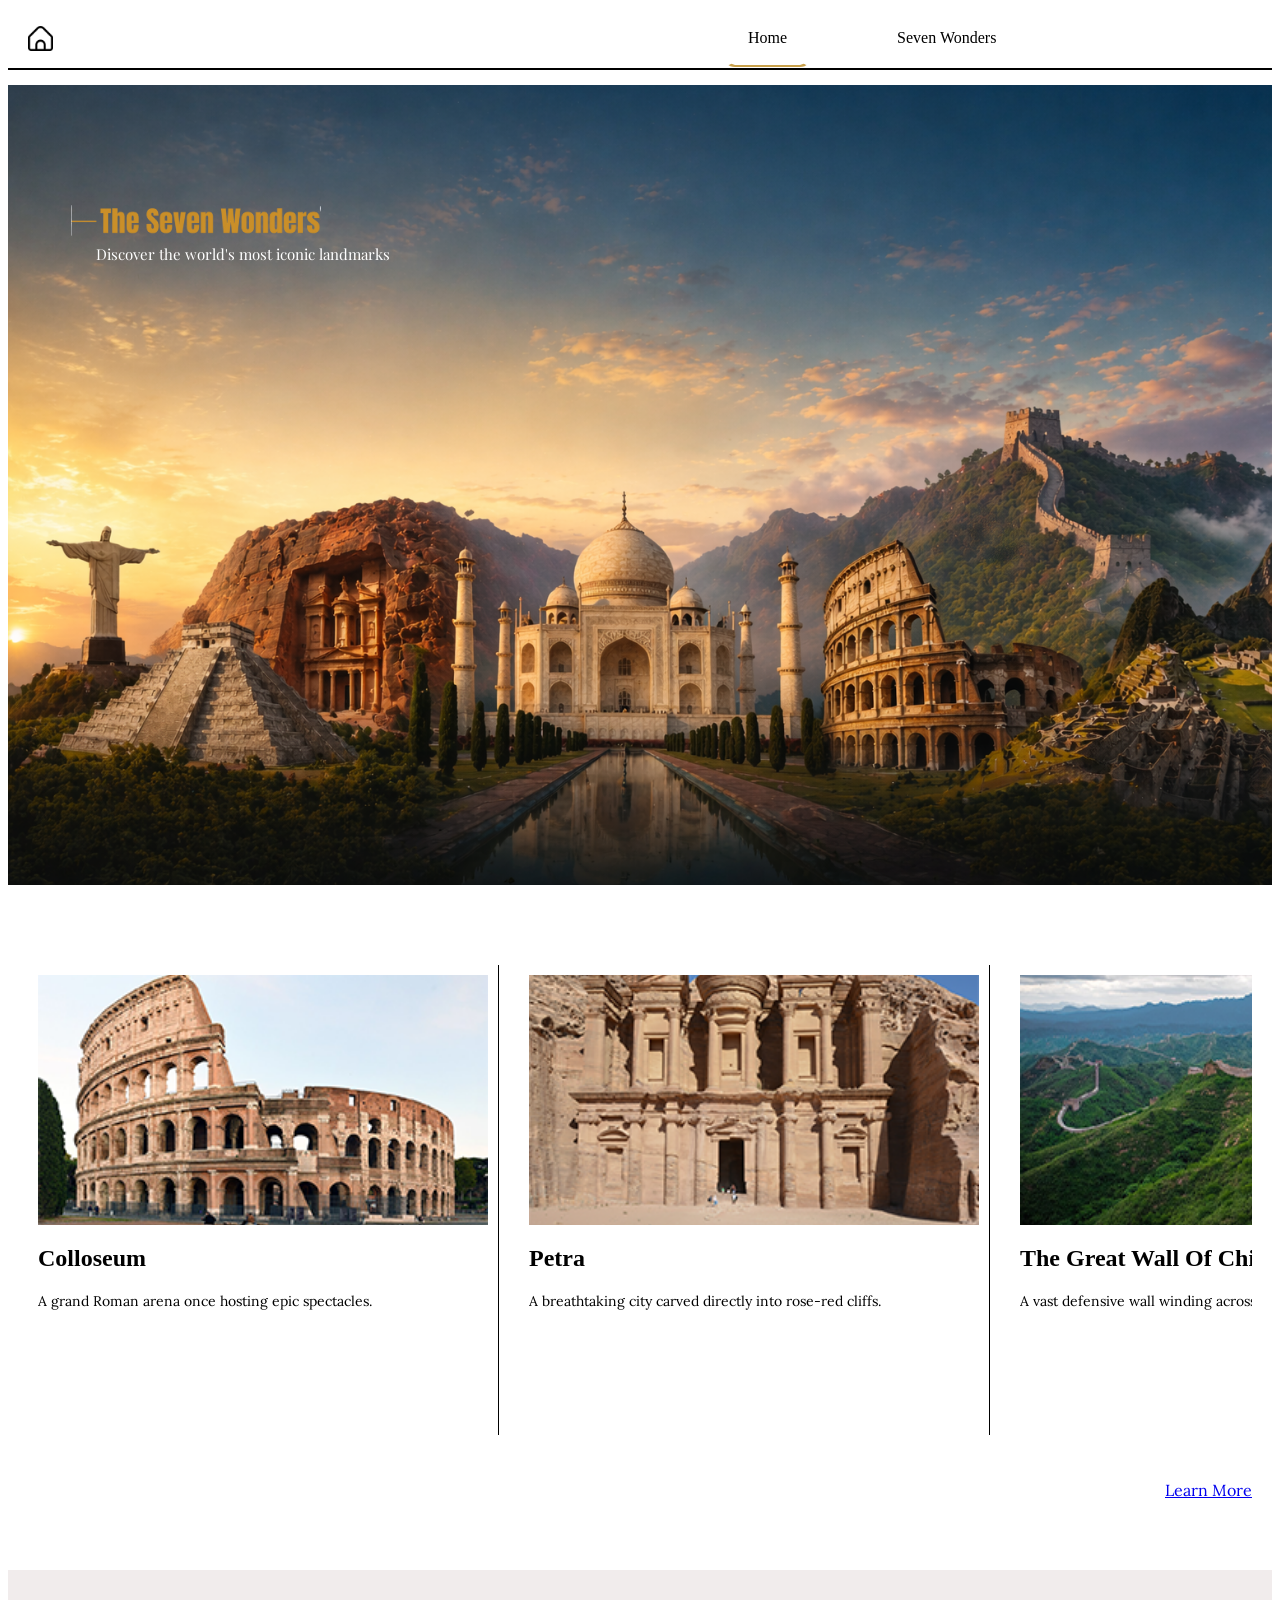
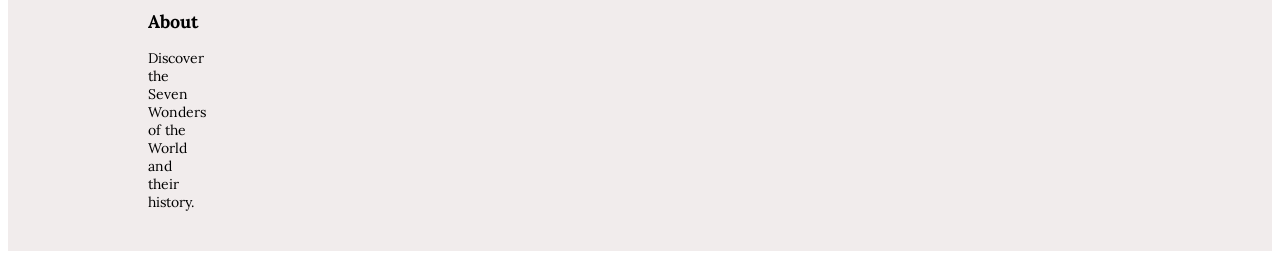
==== commit 04fd2818: "Commit" ====
--- a/index.html
+++ b/index.html
@@ -6,12 +6,12 @@
 <link rel="stylesheet" href="https://fonts.googleapis.com/css2?family=Lora:ital,wght@0,400;0,700;1,400&display=swap">
 <link rel="stylesheet" href="https://fonts.googleapis.com/css2?family=Playfair+Display&display=swap">
 <link rel="stylesheet" href="style.css">
-<link rel="icon" type="image/png" href="Images/home.png">
+<link rel="icon" type="image/png" href="Icons/home.png">
 </head>
 <body>
 
     <nav class="Navbar">
-      <img src="Images/home.png" alt="Home Icon" class="Home-Icon">
+      <img src="Icons/home.png" alt="Home Icon" class="Home-Icon">
         
       
       <div class="Nav-Links">
@@ -20,64 +20,66 @@
     </div>
       </nav>
 
-      <div class="Front">
+  <header>
+    <div class="Front">
       <img src="Images/SevenWonders.png" alt="Seven Wonders" class="FrontImage">
       <img src="Images/Title.png" alt="Title" class="Title">
       <p class="Title1">Discover the world's most iconic landmarks</p>
-</div>
-    
+   </div>
+ </header>
+
+ <main>
 <div class="Scroll-Gallery-Border">
   <div class="Scroll-Gallery-Sections">
     
     <div class="Scroll-Gallery-Boxes">
       <img src="Images/Colosseum.png" alt="Colosseum" class="Scroll-Gallery-Images">
-      <h3>Colloseum</h3>
+      <h2>Colloseum</h2>
       <p>A grand Roman arena once hosting epic spectacles.</p>
     </div>
 
         <div class="Scroll-Gallery-Boxes">
       <img src="Images/Petra.png" alt="Petra" class="Scroll-Gallery-Images">
-      <h3>Petra</h3>
+      <h2>Petra</h2>
       <p>A breathtaking city carved directly into rose-red cliffs.</p>
     </div>
 
         <div class="Scroll-Gallery-Boxes">
-      <img src="Images/TheGreatWallOfChina.png" alt="The The Great Wall Of China" class="Scroll-Gallery-Images">
-      <h3>The Great Wall Of China</h3>
+      <img src="Images/TheGreatWallOfChina.png" alt="The Great Wall Of China" class="Scroll-Gallery-Images">
+      <h2>The Great Wall Of China</h2>
       <p>A vast defensive wall winding across China's rugged landscapes.</p>
     </div>
 
                 <div class="Scroll-Gallery-Boxes">
       <img src="Images/MachuPicchu.png" alt="Machu Picchu" class="Scroll-Gallery-Images">
-      <h3>Machu Picchu</h3>
+      <h2>Machu Picchu</h2>
       <p>A mysterious Incan city high in the Andes mountains.</p>
     </div>
 
     <div class="Scroll-Gallery-Boxes">
       <img src="Images/ChichenItza.png" alt="Chichen Itza" class="Scroll-Gallery-Images">
-      <h3>Chichen Itza</h3>
+      <h2>Chichen Itza</h2>
       <p>A historic Mayan site known for its iconic pyramid.</p>
     </div>
 
         <div class="Scroll-Gallery-Boxes">
       <img src="Images/ChristTheRedeemer.png" alt="Christ The Redeemer" class="Scroll-Gallery-Images">
-      <h3>Christ The Redeemer</h3>
+      <h2>Christ The Redeemer</h2>
       <p>A towering statue overlooking Rio, symbolizing peace and unity.</p>
     </div>
 
         <div class="Scroll-Gallery-Boxes">
       <img src="Images/TajMahal.png" alt="Taj Mahal" class="Scroll-Gallery-Images">
-      <h3>Taj Mahal</h3>
+      <h2>Taj Mahal</h2>
       <p>A stunning white marble monument built as a symbol of love.</p>
     </div>
-
   </div>
 
         <div class="Scroll-Gallery-Footer">
       <a href="wonders.html" class="Scroll-Gallery-Footer1">Learn More</a>
     </div>
-
   </div>
+</main>
 
   <footer class="Footer">
     <div class="About">
--- a/style.css
+++ b/style.css
@@ -24,7 +24,13 @@
   height:auto;
   margin-right:50px;
  }
-  
+
+  /* Navbar Version 1 - A basic navbar gotten from practice website which had basic links with hover effects */
+  /* Navbar Version 2 - I added extra border around hover effect and increased gap between links this made it clearer which link was being hovered on */
+  /* Navbar Version 3 - Completely redesigned to match website style this made it more of a simpler and cleaner design, added home icon, fixed sizing issues */
+  /* Navbar Version 4 - Added sticky positioning this made sure that the navbar stays at top when scrolling, easier navigation */
+  /* Navbar Version 5 - Added gold underline on active link this Shows user which page they are currently on */
+
   nav {
     background-color:white;
     display: flex;
@@ -48,28 +54,28 @@
     padding: 5px;
   }
 
-  .Navbar {
-    a:link, a:visited {
-      background-color: white;
-      color: black;
-      padding: 15px 20px;
-      text-align: center;
-      margin-left: 20px;
-      margin-right: 20px;
-      text-decoration: none;
-      display: inline-block;
-      transition-duration: 0.4s;
-      border: 5px solid white;
-      border-radius: 12px;
-    }
-
-    a:hover, a:active {
-        background-color: rgb(245, 240, 240);
-        color: white;
-        border: 5px solid rgb(241, 236, 236);
-        border-radius: 12px;
-    }
-  }
+.Navbar a:link, .Navbar a:visited {
+  background-color: white;
+  color: black;
+  padding: 15px 20px;
+  text-align: center;
+  margin-left: 20px;
+  margin-right: 20px;
+  text-decoration: none;
+  display: inline-block;
+  transition-duration: 0.4s;
+  border: 5px solid white;
+  border-radius: 12px;
+}
+
+.Navbar a:hover, .Navbar a:active {
+  background-color: rgb(245, 240, 240);
+  color: white;
+  border: 5px solid rgb(241, 236, 236);
+  border-radius: 12px;
+}
+
+/* Front Image, improvement is that I made image full width, fixed height and focused on bottom part  */
 
 .FrontImage {
   width:100%;
@@ -102,6 +108,8 @@
   font-size: 15px;
   font-family: "Playfair Display", serif;
 }
+
+/* Scroll Gallery, improvement is that I changed from border box layout to horizontal scrolling gallery  */
 
 .Scroll-Gallery-Border {
   margin-top: 60px;
@@ -188,6 +196,8 @@
   margin-right: 10px;
 }
 
+/* Footer, The improvements is that i added an about section and social media icons */
+
 .Footer {
   display: flex;
   gap: 40px;
@@ -270,7 +280,7 @@
 }
 
 .WonderText h2 {
-  font-family: "playfair Display", serif;
+  font-family: "Playfair Display", serif;
   font-size: 36px;
   margin: 5px 0;
 }
@@ -278,7 +288,7 @@
 .WonderLocation {
   color: #c8a04a;
   font-family: "Lora", serif;
-  font-family: 14px;
+  font-size: 14px;
 }
 
 .WonderLink {
@@ -296,6 +306,8 @@
   background-color: #f1f1f1;
 }
 
+/*  Wonders Page Banner, improvement is that I added centered text overlay with gold borders */
+/*  Wonders Page Content, the improvement is that I added alternating layout with image and text side by side */
 .Banner {
   position:relative;
   width: 100%;
@@ -313,7 +325,7 @@
   top: 50%;
   left: 0;
   right: 0;
-  transform: translate(-50% -50%);
+  transform: translateY(-50%);
   text-align: center;
   color: white;
   width: 50%;
@@ -329,6 +341,8 @@
   color: white;
 }
 
+/* Each Wonders Page, the improvement is that I added key facts box and image gallery */
+
 .WondersTop {
   display: flex;
   gap: 40px;
